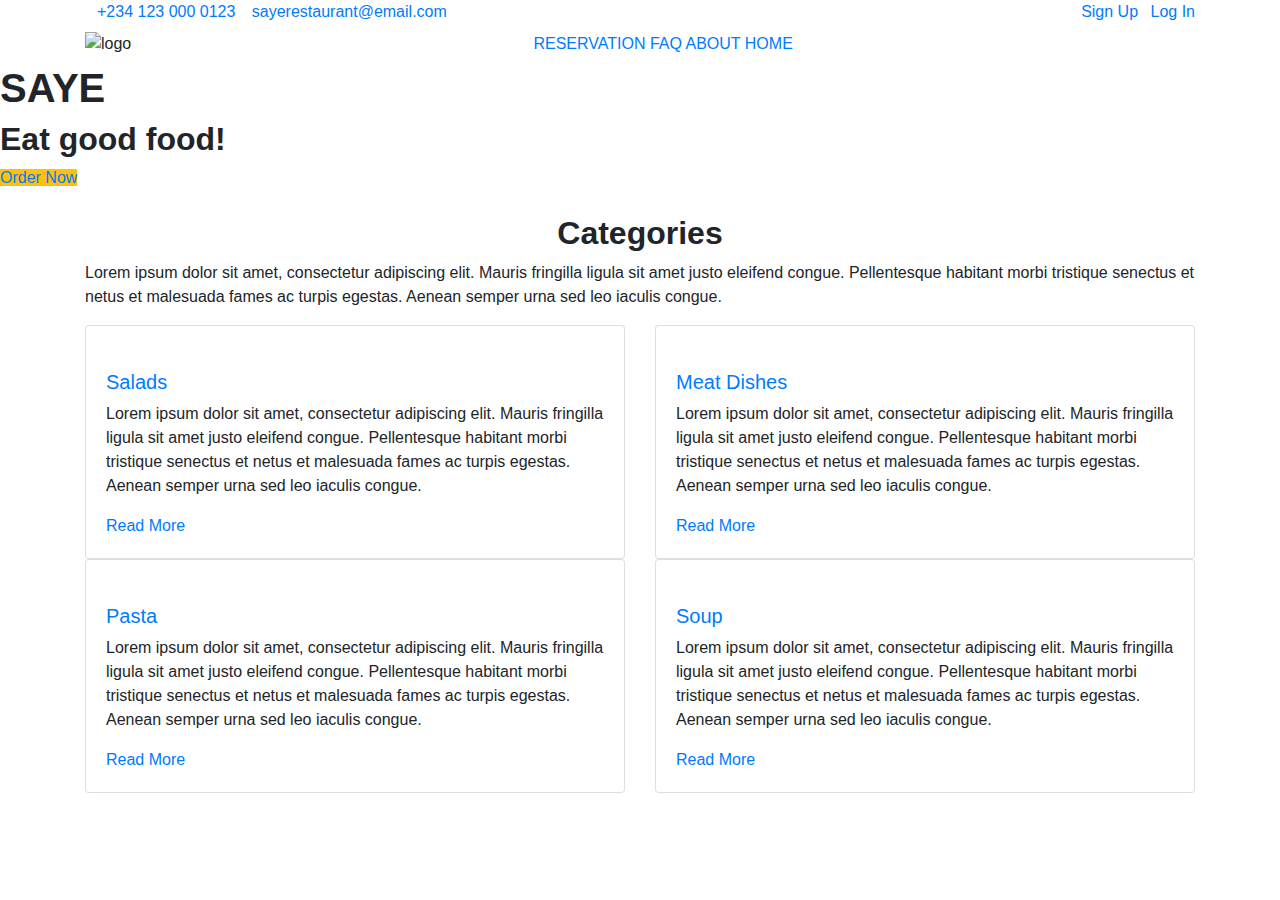
==== index.html @ 3efc67c0 "Add files via upload" ====
<!DOCTYPE html>
<html lang="en" style="overflow: auto;">

<head>
<meta charset="UTF-8">
<meta http-equiv="X-UA-Compatible" content="IE=edge">
<meta name="viewport" content="width=device-width, initial-scale=1.0">

<title>Welcome|Saye Restaurant</title>
<link rel="stylesheet" href="index.css">
<link rel="stylesheet"
href="https://stackpath.bootstrapcdn.com/bootstrap/4.3.1/css/bootstrap.min.css">
<script src="https://code.jquery.com/jquery-3.5.1.slim.min.js"></script>
<script src="https://code.jquery.com/jquery-3.3.1.slim.min.js"></script>
<script src="https://cdnjs.cloudflare.com/ajax/libs/popper.js/1.14.7/umd/popper.min.js"></script>
<script src="https://kit.fontawesome.com/8bce3ac6e7.js"
crossorigin="anonymous"></script>

<link rel="preconnect" href="https://fonts.gstatic.com">
<link href="https://fonts.googleapis.com/css2?family=Lato:wght@400;700&display=swap"
rel="stylesheet">
</head>

<body>
<section>
<div class="cover">
<div class="container">
<div class="row">
<div class="col-md-6 d-flex align-items-center">
<p class="mb-0 phone pl-md-2">
<a href="#"class="mr-2">
<i class="fas fa-phone mr-1"></i>
+234 123 000 0123
</a>
<a href="#"><i class="fas fa-paper-plane mr-1"></i>
sayerestaurant@email.com
</a>
</p>
</div>
<div class="col-md-6 d-flex justify-content-md-end">
<div class="social-icon mr-4">
<p class="mb-0 d-flex">
<a href="#" class="d-flex align-items-center
justify-content-center">
<i class="fab fa-facebook"></i></a>
<a href="#" class="d-flex align-items-center
justify-content-center">
<i class="fab fa-instagram"></i></a>
<a href="#" class="d-flex align-items-center
justify-content-center">
<i class="fab fa-twitter"></i></a>
</p>
</div>
<div class="reg">
<a href="#" class="mr-2 mb-0">Sign Up</a>
<a href="#">Log In</a>
</div>
</div>
</div>

</div>
</div>

<nav class="navbar navbar-expand-1g main-navbar bg-color main-navbar-color"
id="main-navbar">
<div class="container">
<img class="logo" src="logo.png.jpeg" alt="logo">
<div class="order-lg-last btn-group">
<i class="fas fa-shopping bag fa-2x"></i>
</div>
<div class="topnav">
  
 
   <a href="formsaye.html">RESERVATION</a>
  <a href="#">FAQ</a>
    <a href="aboutsaye.html">ABOUT</a>
       <a href="SAYE.html">HOME</a></div>
 
</div>
</nav>
</section>

<section id="hero">
<div class="hero-container">
<div class="hero-logo">
<h1 class="font-weight-bold">SAYE</h1>
</div>
<h2 class="font-weight-bold">Eat good food!</h2>
<div class="actions">
<a href="#"class="btn-get-started bg-warning">Order Now</a>
</div>
</div>
</section>

<section id="variety" class="variety pt-4">
<div class="container">
<div class="section-title">
<h2 class="text-center font-weight-bold">Categories</h2>
<p>Lorem ipsum dolor sit amet, consectetur adipiscing elit.
Mauris fringilla ligula sit amet justo eleifend congue. Pellentesque
habitant morbi tristique senectus et netus et malesuada fames ac
turpis egestas. Aenean semper urna sed leo iaculis congue.</p>
</div>
<div class="row">
<div class="col-md-6 d-flex align-items-stretch">
<div class="card">
<div class="card-img">
<img src="salad.jpeg" alt="">
</div>
<div class="card-body">
<h5 class="tcard-title">
<a href="#">Salads</a>
</h5>
<p class="card-text">
Lorem ipsum dolor sit amet, consectetur adipiscing elit.
Mauris fringilla ligula sit amet justo eleifend congue. Pellentesque
habitant morbi tristique senectus et netus et malesuada fames ac
turpis egestas. Aenean semper urna sed leo iaculis congue.
</p>
<div class="read-more"><a href="#">
<i class="fas fa-arrow-circle-right"></i>
Read More
</a> </div>
</div>
</div>

</div>

<div class="col-md-6 d-flex align-items-stretch">
<div class="card">
<div class="card-img">
<img src="meat.jpeg" alt="">
</div>
<div class="card-body">
<h5 class="tcard-title">
<a href="#">Meat Dishes</a>
</h5>
<p class="card-text">
Lorem ipsum dolor sit amet, consectetur adipiscing elit.
Mauris fringilla ligula sit amet justo eleifend congue. Pellentesque
habitant morbi tristique senectus et netus et malesuada fames ac
turpis egestas. Aenean semper urna sed leo iaculis congue.
</p>
<div class="read-more"><a href="#">
<i class="fas fa-arrow-circle-right"></i>
Read More
</a> </div>
</div>
</div>
</div>

<div class="col-md-6 d-flex align-items-stretch">
<div class="card">
<div class="card-img">
<img src="pasta.jpeg" alt="">
</div>
<div class="card-body">
<h5 class="tcard-title">
<a href="#">Pasta</a>
</h5>
<p class="card-text">
Lorem ipsum dolor sit amet, consectetur adipiscing elit.
Mauris fringilla ligula sit amet justo eleifend congue. Pellentesque
habitant morbi tristique senectus et netus et malesuada fames ac
turpis egestas. Aenean semper urna sed leo iaculis congue.
</p>
<div class="read-more"><a href="#">
<i class="fas fa-arrow-circle-right"></i>
Read More
</a> </div>
</div>
</div>
</div>

<div class="col-md-6 d-flex align-items-stretch">
<div class="card">
<div class="card-img">
<img src="soup.jpeg" alt="">
</div>
<div class="card-body">
<h5 class="tcard-title">
<a href="#">Soup</a>
</h5>
<p class="card-text">
Lorem ipsum dolor sit amet, consectetur adipiscing elit.
Mauris fringilla ligula sit amet justo eleifend congue. Pellentesque
habitant morbi tristique senectus et netus et malesuada fames ac
turpis egestas. Aenean semper urna sed leo iaculis congue.
</p>
<div class="read-more"><a href="#">
<i class="fas fa-arrow-circle-right"></i>
Read More
</a> </div>
</div>
</div>
</div>
</section>
</body>

</html>
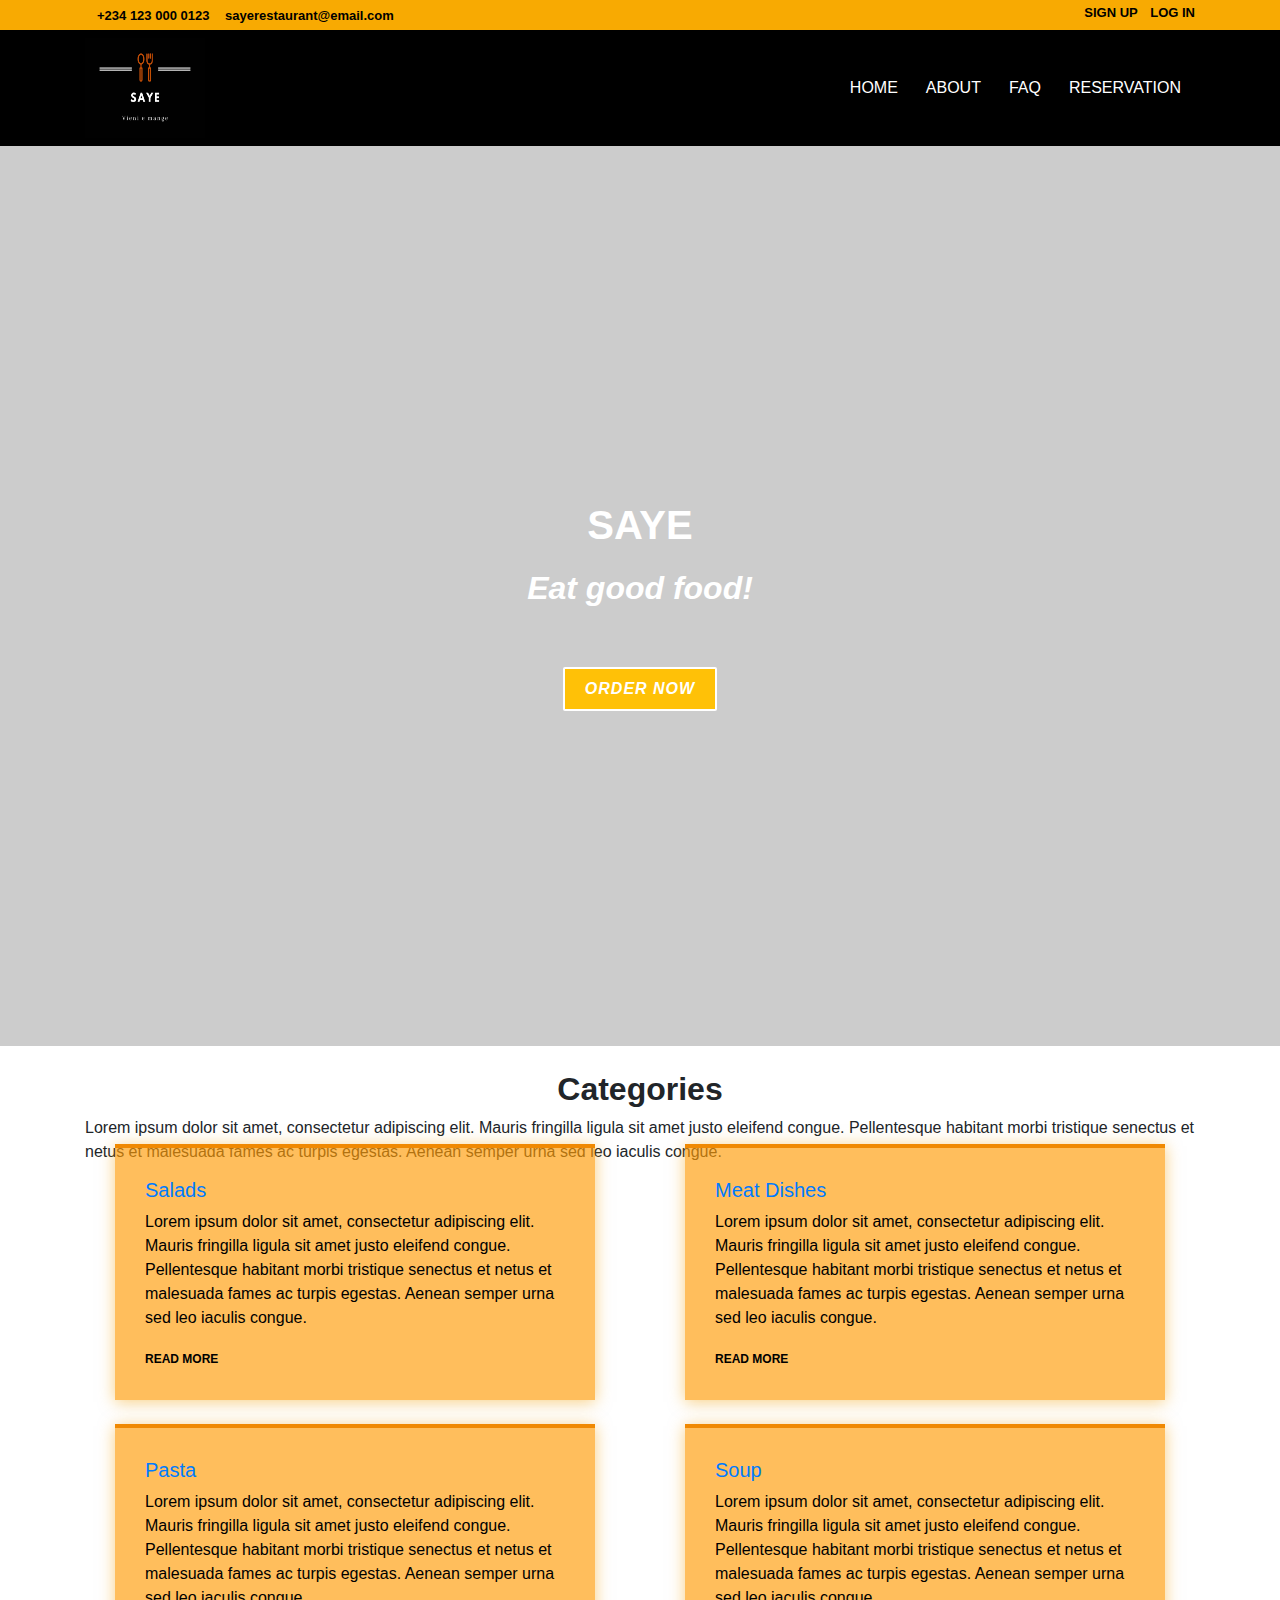
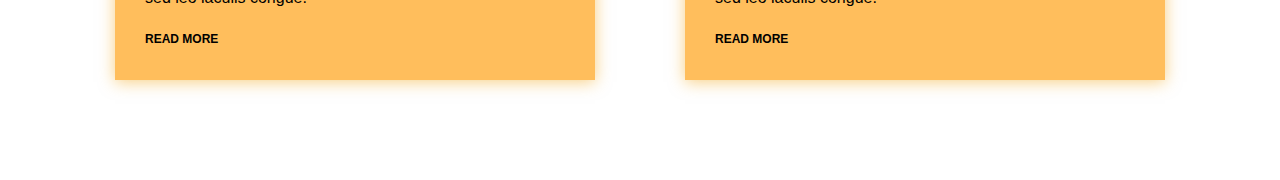
==== commit 7494c102: "Update index.html" ====
--- a/index.html
+++ b/index.html
@@ -197,4 +197,4 @@
 </section>
 </body>
 
-</html>+</html>
--- a/index.css
+++ b/index.css
@@ -0,0 +1,237 @@
+body{
+    font-family: 'Lato', sans-serif;
+}
+
+.cover{
+    position: relative;
+    z-index: 0;
+    width: 100%;
+    background: #f8aa02;
+}
+.topnav a {
+  color:white;
+  
+  padding: 16px 14px;
+  text-decoration: none;
+  font-size: ;
+    float: right;
+
+}
+
+.topnav a:hover {
+  background-color: ;
+  color: ;
+}
+
+.topnav a.active {
+  background-color: ;
+  color: white;
+}
+.phone{
+    z-index: 1;
+    font-weight: 200;
+}
+.phone i{
+    color: #000;
+}
+.phone a{
+    color: #000;
+    font-size: 13px;
+    font-weight: bold;
+}
+
+.reg{
+    width: 50%;
+    text-align: right;
+}
+.reg a{
+    color: #000;
+    text-transform: uppercase;
+    font-size: 13px;
+    font-weight: bold;
+}
+
+.social-icon{
+    display: inline-block;
+    width: 50%;
+}
+.social-icon p{
+    display: block;
+    width: 100%;
+}
+.social-icon p a{
+    height: 30px;
+    margin-right:10px;
+    color: #000;
+}
+.social-iconp a i{
+    font-size: 13px;
+    color: #000;
+}
+.social-icon p a:hover{
+    background: #000;
+    border-color: #000;
+}
+.social-icon p a:hover i{
+    color: #fff;
+}
+
+.logo{
+    width: 120px;
+    height: 100px;
+    margin-right: auto;
+}
+
+.bg-color{
+    background: #000;
+
+}
+.btn-group{
+    color:#fff;
+}
+.navbar-toggler{
+    color:#fff;
+}
+.nav-link{
+    color: #fff;
+    font-weight: bold;
+    font-size: 20px;
+}
+
+#hero{
+    display: table;
+    width: 100%;
+    height: 100vh;
+    background: url(index.jpeg) top center;
+    background-size: cover;
+}
+@media (min-width: 1024px){
+    #hero{
+        background-attachment: fixed;
+    }
+}
+
+#hero .hero-logo{
+    margin: 20px;
+    max-width: 100%;
+}
+#hero .hero-container{
+    background: rgba(0,0,0,0.2);
+    display: table-cell;
+    margin: 0;
+    padding: 0;
+    text-align: center;
+    vertical-align: middle;
+}
+#hero h1{
+    margin: 30px 0 10px 0;
+    font-weight: bold;
+    line-height: 48px;
+    text-transform: uppercase;
+    color: #fff;
+}
+
+@media (max-width: 768px){
+    #hero h1{
+        font-size: 28px;
+        line-height: 36px;
+    }
+}
+#hero h2{
+    color: #fff;
+    margin-bottom: 50px;
+    font-style: italic;
+}
+@media (max-width: 768px){
+    #hero h2{
+        font-size: 24px;
+        line-height: 26px;
+        margin-bottom: 30px;
+    }
+
+}
+#hero .actions a{
+    text-transform: uppercase;
+    font-weight: bold;
+    font-size: 16px;
+    letter-spacing: 1px;
+    display: inline-block;
+    padding: 8px 20px;
+    border-radius: 2px;
+    transition: 0.5s;
+    margin: 10px;
+}
+#hero .btn-get-started{
+    background: #ebe703;
+    border: 2px solid #a85303;
+    color: #fff;
+}
+#hero .btn-get-started{
+    background: none;
+    border: 2px solid #fff;
+    color: #fff;
+    text-decoration: none;
+    font-style: italic;
+}
+
+.variety{
+    padding-bottom: 40px;;
+}
+.variety .card{
+    border: 0;
+    padding: 0 30px;
+    margin-bottom: 60px;
+    position: relative;
+    background: transparent;
+}
+.variety .card-img{
+    width: calc(100% + 60px);
+    margin-left: -30px;
+    overflow: hidden;
+    z-index: 9;
+    border-radius: 0;
+}
+.variety .card-img img{
+    max-width: 100%;
+    transition: all 0.3s ease-in-out;
+}
+.variety .card-body{
+    z-index: 10;
+    background: #ff9b04a6;
+    border-top: 4px solid #f08902;
+    padding: 30px;
+    box-shadow: 0px 2px 15px rgba(241, 159, 5, 0.5);
+    margin-top: -60px;
+    transition: 0.3s;
+}
+.variety .card-title{
+    font-weight: bold;
+    text-align: center;
+    margin-bottom: 20px;
+}
+.variety .card-title a{
+    color: #000;
+    transition: 0.3s;
+}
+.variety .card-text{
+    color: #000;
+}
+.variety .read-more a{
+    color: #000;
+    text-transform: uppercase;
+    font-weight: bold;
+    font-size: 12px;
+    transition: 0.3s;
+}
+.variety .read-more a:hover{
+    color: #854101;
+}
+.variety .card:hover img{
+    transform: scale(1.1);
+}
+.variety .card:hover .card-body{
+    border-color: #fdc134;
+}
+.variety .card:hover .card-body .card-title a{
+    color: #854101;
+}
